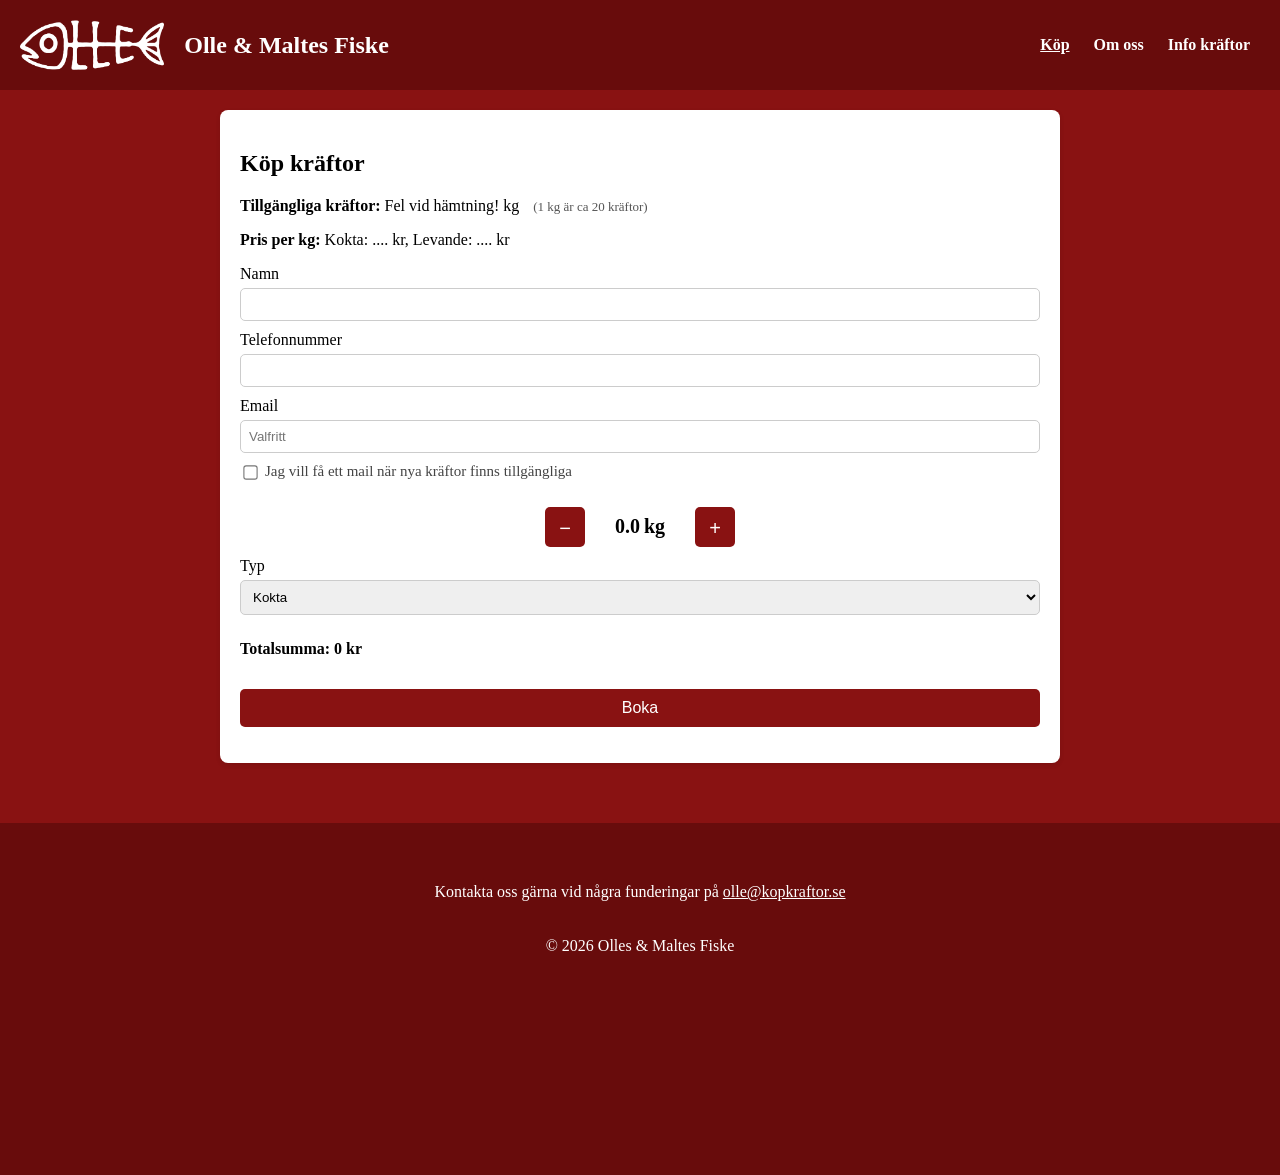
==== index.html @ f4202bf5 "Update index.html" ====
<!DOCTYPE html>
<html lang="sv">
<head>
  <script async src="https://pagead2.googlesyndication.com/pagead/js/adsbygoogle.js?client=ca-pub-5021465034613320"
     crossorigin="anonymous"></script>
  <meta charset="UTF-8">
  <meta name="viewport" content="width=device-width, initial-scale=1.0, maximum-scale=1.0, user-scalable=no">
  <title>Olles Fiske</title>
  <link rel="icon" type="image/png" href="loggasimpelvit.ico">
  
  <style>
    body {
      margin: 0;
      font-family: 'Times New Roman', Times, serif, Helvetica, sans-serif;
      background: #891212;
      display: flex;
      flex-direction: column;
      min-height: 100vh;
    }
    .container{touch-action: manipulation;}

    header {
      display: flex;
      align-items: center;
      background: #680c0c;
      color: white;
      padding: 10px 20px;
    }

    header img { 
      height: 50px; 
      margin-right: 20px; 
      margin-top: 10px;
      margin-bottom: 10px;
    }
    header h1 { 
      font-size: 24px; 
      margin: 0; 
    }

    nav { margin-left: auto; }
    nav a {
      color: white; text-decoration: none; margin: 0 10px; font-weight: bold; cursor: pointer;
    }
    nav a.active { text-decoration: underline; }

    main.content {
      flex: 1;
      width: 85%;
      max-width: 800px;
      margin: 20px auto;
      padding: 20px;
      background: white;
      border-radius: 8px;
      box-shadow: 0 2px 5px rgba(0,0,0,0.1);
      min-height: calc(100vh - 320px);
    }
    .kg-control {
      display: flex;
      align-items: center;
      justify-content: center;
      gap: 15px;
      margin-top: 10px;
    }

    .kg-control button {
      background: #891212;
      color: white;
      border: none;
      border-radius: 5px;
      font-size: 20px;
      width: 40px;
      height: 40px;
      cursor: pointer;
    }

    .kg-display {
      display: flex;
      align-items: baseline;
      gap: 4px;
      min-width: 80px;
      justify-content: center; 
      margin-top: 15px;
    }

    .kg-display span {
      font-size: 20px;
      font-weight: bold;
    }

    .newsletter-label {
      font-size: 15px;
      color: #444;
    }

    .newsletter-label input {
        vertical-align: middle;
        transform: scale(1.1);
        margin-right: 6px;
        margin-top: 3px;
      }

    footer {
      text-align: center;
      padding: 60px 20px 20px;
      background: #680c0c;
      color: white;
      margin-top: 40px;
    }

    .footer-bg { background: #680c0c; height: 200px; }

    .tab-content { display: none; }
    .tab-content.active { display: block; }

    form label { display: block; margin-top: 10px; }

    form input, form select {
      width: 100%; 
      padding: 8px; 
      margin-top: 5px;
      border: 1px solid #ccc; 
      border-radius: 5px;
      box-sizing: border-box;
    }
    
    form button {
      margin-top: 15px; padding: 10px; width: 100%;
      background: #891212; color: white; border: none; border-radius: 5px;
      font-size: 16px;
    }
    .quick { display: flex; gap: 10px; margin-top: 5px; }
    .quick button { flex: 1; background: #444; color: white; border: none; border-radius: 5px; cursor: pointer; }
    .info { margin-top: 25px; font-weight: bold; }
    #result { margin-top: 15px; font-weight: bold; }

    .popup {
      display: none; position: fixed; top: 0; left: 0;
      width: 100%; height: 100%;
      background: rgba(0,0,0,0.6);
      justify-content: center; align-items: center;
      z-index: 1000;
    }
    .popup-content {
      background: white; padding: 20px; border-radius: 8px;
      max-width: 400px; width: 90%; text-align: center;
    }
    .popup-content h3 { margin-top: 0; }
    .popup button {
      margin-top: 15px; padding: 10px 20px;
      background: #680c0c; color: white; border: none; border-radius: 5px;
      cursor: pointer;
    }
    
    form label input[type="checkbox"] {
      width: auto; margin-right: 8px;
    }

    .info-label {
      font-size: 13px;
      color: #555;
      margin-left: 10px;
      font-weight: normal;
    }

    @media (max-width: 600px) {
      header { flex-direction: column; align-items: center; text-align: center; }
      header img { height: 110px; margin: 0; margin-top: 30px; }
      header h1 { font-size: 30px; margin-bottom: 40px; margin-top: 40px; }
      nav { margin: 10px 0 0 0; }
      nav a { display: inline-block; margin: 5px; font-size: 16px; }

      .content {
        width: 85%; max-width: 1200px; margin: 20px auto;
        padding: 20px; background: white; border-radius: 8px;
        box-shadow: 0 2px 5px rgba(0,0,0,0.1);
        min-height: calc(100vh - 200px);
      }

      .newsletter-label { font-size: 13px; color: #444; }

      .newsletter-label input {
        vertical-align: middle;
        transform: scale(1.1);
        margin-right: 5px;
        margin-top: 3px;
      }

      main.content {
        flex: 1;
        width: 85%;
        max-width: 800px;
        margin: 20px auto;
        padding: 20px;
        background: white;
        border-radius: 8px;
        box-shadow: 0 2px 5px rgba(0,0,0,0.1);
      }

      .quick { display: grid; grid-template-columns: repeat(2, 1fr); gap: 8px; }
      .quick button { font-size: 14px; padding: 10px; }

      footer { font-size: 14px; padding: 50px 20px 20px; }
      .footer-bg { height: 100px; }

      .popup-content { width: 90%; max-height: 80%; overflow-y: auto; }
    }
  </style>
</head>
<body>
  <header>
    <img src="loggasimpelvit2.png" alt="Olles Fishing Company">
    <h1>Olle & Maltes Fiske</h1>
    <nav>
      <a onclick="showTab(event, 'boka')" class="active">Köp</a>
      <a onclick="showTab(event, 'om')">Om oss</a>
      <a onclick="showTab(event, 'info')">Info kräftor</a>
    </nav>
  </header>

  <main class="content">
    <section id="boka" class="tab-content active">
      <h2>Köp kräftor</h2>
      <p><b>Tillgängliga kräftor:</b> <span id="available">....</span> kg <span class="info-label">(1 kg är ca 20 kräftor)</span></p>
      <p><b>Pris per kg:</b> Kokta: <span id="priceKokta">....</span> kr, Levande: <span id="priceLevande">....</span> kr</p>

      <form id="bookingForm">
        <label>Namn</label>
        <input type="text" id="name" required>

        <label>Telefonnummer</label>
        <input type="text" id="phone">

        <label>Email</label>
        <input type="email" id="email" placeholder="Valfritt">

        <label class="newsletter-label"><input type="checkbox" id="newsletter">Jag vill få ett mail när nya kräftor finns tillgängliga</label>

        <div class="kg-control">
          <button type="button" onclick="changeKg(-0.5)">−</button>
          <div class="kg-display">
            <span id="kgDisplay">0.0</span>
            <span>kg</span>
          </div>
          <button type="button" onclick="changeKg(0.5)">+</button>
        </div>

        <input type="hidden" id="amount" value="0">
        <label>Typ</label>
        <select id="type">
          <option value="kokta">Kokta</option>
          <option value="levande">Levande</option>
        </select>

        <p class="info">Totalsumma: <span id="total">0</span> kr</p>
        <button type="submit">Boka</button>
        <!-- extra submit used only when sold out (visas istället för "Boka") -->
        <button type="submit" id="notifyBtn" style="display:none">Meddela mig</button>
      </form>

      <p id="result"></p>
    </section>

    <section id="om" class="tab-content">
      <h2>Om oss</h2>
      <p>Vi har fiskat kräftor i generationer...</p>
    </section>

    <section id="info" class="tab-content">
      <h2>Info om kräftor</h2>
      <p><strong>Här kan du läsa mer om våra kräftor, skötselråd och tips inför kräftskivan.</strong><br><br><br>Just nu fiskar vi enbart <strong>signalkräftor</strong>, men i framtiden vill vi även börja erbjuda <strong>flodkräftor</strong>.<br><br>Allt fiske sker helt <strong>lagligt</strong> och i enlighet med gällande regler.<br>Samtliga kräftor vi säljer är noggrant kontrollerade och håller sig inom de rekommenderade <strong>standardmåtten</strong>.</p>
    </section>
  </main>

  <footer>
    <span>Kontakta oss gärna vid några funderingar på <a href="mailto:olle@kopkraftor.se" style="color: #ffffff;">olle@kopkraftor.se</a></span>
    <br><br><br>&copy; <span id="year"></span>   Olles & Maltes Fiske
  </footer>
  <div class="footer-bg"></div>

  <div id="popup" class="popup">
    <div class="popup-content">
      <h3>Bokning klar!</h3>
      <p id="popupText"></p>
      <button onclick="closePopup()">Stäng</button>
    </div>
  </div>

  <script>
    const scriptURL = "https://script.google.com/macros/s/AKfycbxB-oQZ01jcxDjN6j4SHtRwwRUxNPxfGxvyRrFInDzlMg7XUJgnkd1C7LWg7Prhrmrzlw/exec"; 
    let prices = { kokta: 0, levande: 0 };
    let soldOut = false; // true när det är slut på kräftor
    let lastAvailable = null;
    let lastPriceKokta = null;
    let lastPriceLevande = null;
    let firstLoad = true;

    async function loadMeta() {
      const availableEl = document.getElementById("available");
      try {
        const res = await fetch(scriptURL);
        const data = await res.json();
        // --- visa "...." bara första gången ---
        const availableEl = document.getElementById("available");
        const priceKoktaEl = document.getElementById("priceKokta");
        const priceLevandeEl = document.getElementById("priceLevande");

        if (firstLoad) {
          availableEl.textContent = "....";
          priceKoktaEl.textContent = "....";
          priceLevandeEl.textContent = "....";
        }

        // --- uppdatera bara om värdet ändrats ---
        if (data.available !== lastAvailable) {
          availableEl.textContent = data.available;
          lastAvailable = data.available;
        }

        if (data.pricePerKg.kokta !== lastPriceKokta) {
          priceKoktaEl.textContent = data.pricePerKg.kokta;
          lastPriceKokta = data.pricePerKg.kokta;
        }

        if (data.pricePerKg.levande !== lastPriceLevande) {
          priceLevandeEl.textContent = data.pricePerKg.levande;
          lastPriceLevande = data.pricePerKg.levande;
        }

        // uppdatera lokala priser och markera att första laddningen är klar
        prices = data.pricePerKg;
        firstLoad = false;

        // uppdatera priser och tillgänglighet
        availableEl.textContent = data.available;
        document.getElementById("priceKokta").textContent = data.pricePerKg.kokta;
        document.getElementById("priceLevande").textContent = data.pricePerKg.levande;
        prices = data.pricePerKg;
        document.getElementById("amount").max = data.available || 0;

        // --- NY FUNKTIONALITET: om slut på kräftor, göm order-relaterade fält ---
        const orderKg = document.querySelector('.kg-control');
        const typeSelect = document.getElementById('type');
        const totalP = document.querySelector('p.info');
        const priceP = document.querySelector('#boka > p:nth-of-type(2)');
        const bookingSubmit = document.querySelector('#bookingForm button[type="submit"]');
        const notifyBtn = document.getElementById('notifyBtn');
        const typeLabel = document.querySelector("#type").previousElementSibling;
        const newsletterLabel = document.querySelector(".newsletter-label");
        const emailField = document.getElementById("email");

        if (data.available <= 0) {
          soldOut = true;
          // göm kilo-kontroller, typ-val och totalsumma
          if (orderKg) orderKg.style.display = 'none';
          if (typeSelect) typeSelect.style.display = 'none';
          if (totalP) totalP.style.display = 'none';
          if (priceP) priceP.style.display = 'none';
          // göm ordinarie "Boka"-knapp (den ligger först i DOM-listan över submit-knappar)
          if (bookingSubmit) bookingSubmit.style.display = 'none';
          // visa den enklare submit-knappen för att anmäla sig
          if (notifyBtn) notifyBtn.style.display = 'block';
          if (typeLabel) typeLabel.style.display = 'none';
          if (newsletterLabel) newsletterLabel.style.display = 'none';
          if (emailField) emailField.placeholder = '';

          // uppdatera status-texten högst upp (men behåll en dold span#available för framtida uppdateringar)
          const statusP = availableEl.parentElement;
          statusP.innerHTML = '<b>Tyvärr finns inga kräftor tillgängliga just nu. <br><br></b> Fyll i dina uppgifter för att få ett meddelande när nya kräftor finns tillgängliga. <span id="available" style="display:none">0</span>';
          // markera automatisk att användaren vill ha mail
          const news = document.getElementById('newsletter'); if (news) news.checked = true;
        } else {
          // återställ vy till normal
          soldOut = false;
          if (orderKg) orderKg.style.display = '';
          if (typeSelect) typeSelect.style.display = '';
          if (totalP) totalP.style.display = '';
          if (priceP) priceP.style.display = '';
          if (bookingSubmit) bookingSubmit.style.display = '';
          if (typeLabel) typeLabel.style.display = '';
          if (newsletterLabel) newsletterLabel.style.display = '';
          if (notifyBtn) notifyBtn.style.display = 'none';
          if (emailField) emailField.placeholder = 'Valfritt';

          // återställ status-text
          const statusP = availableEl.parentElement;
          statusP.innerHTML = `<b>Tillgängliga kräftor:</b> <span id="available">${data.available}</span> kg <span class="info-label">(1 kg är ca 20 kräftor)</span>`;
        }

      } catch (err) {
        availableEl.textContent = "Fel vid hämtning!";
        console.error(err);
      }
    }

    function changeKg(step) {
      let current = parseFloat(document.getElementById("amount").value) || 0;
      current = Math.max(0, current + step);
      current = Math.round(current * 2) / 2;
      document.getElementById("amount").value = current;
      document.getElementById("kgDisplay").textContent = current.toFixed(1);
      updateTotal();
    }

    function updateTotal() {
      const antal = parseFloat(document.getElementById("amount").value) || 0;
      const typ = document.getElementById("type").value;
      const total = antal * (prices[typ] || 0);
      document.getElementById("total").textContent = total;
    }

    document.getElementById("amount").addEventListener("input", updateTotal);
    document.getElementById("type").addEventListener("change", updateTotal);

    document.getElementById("bookingForm").addEventListener("submit", async (e) => {
      e.preventDefault();

      // Om slut på kräftor: skicka bara anmälan om nyhetsbrev (namn + epost eller telefonnummer)
      if (soldOut) {
        const name = document.getElementById("name").value.trim();
        const phone = document.getElementById("phone").value.trim();
        const email = document.getElementById("email").value.trim();
        const resultEl = document.getElementById("result");
        if (!name) { resultEl.textContent = 'Fyll i ditt namn.'; return; }
        if (!phone && !email) { resultEl.textContent = 'Fyll i e-post eller telefonnummer så vi kan kontakta dig.'; return; }

        const notifyPayload = { name, phone, email, newsletter: true };
        resultEl.textContent = 'Skickar anmälan...';
        try {
          const res = await fetch(scriptURL, { method: "POST", body: JSON.stringify(notifyPayload) });
          const parsed = await res.json();
          if (parsed && parsed.success) {
            if (parsed.newsletterStatus === "added") {
              resultEl.textContent = 'Tack! Du har lagts till på nyhetsbrevet och får ett mail när nya kräftor finns.';
            } else if (parsed.newsletterStatus === "exists") {
              resultEl.textContent = 'Din e-post finns redan i nyhetsbrevslistan. Vi meddelar dig när nya kräftor finns.';
            } else {
              resultEl.textContent = "Tack! Vi kontaktar dig när nya kräftor finns tillgängliga.";
            }
          } else {
            resultEl.textContent = 'Tack! Vi kontaktar dig när nya kräftor finns tillgängliga.';
          }
        } catch (err) {
          resultEl.textContent = "Fel vid anmälan! Försök igen senare.";
          console.error(err);
        }

        return; // gör inte vanlig bokning
      }

      // --- vanlig bokningslogik (oförändrad) ---
      const booking = {
        name: document.getElementById("name").value.trim(),
        phone: document.getElementById("phone").value.trim(),
        email: document.getElementById("email").value.trim(),
        newsletter: document.getElementById("newsletter").checked,
        amount: parseFloat(document.getElementById("amount").value, 10),
        type: document.getElementById("type").value
      };

      const resultEl = document.getElementById("result");
      resultEl.textContent = "Skickar bokning...";
      try {
        const res = await fetch(scriptURL, {
          method: "POST",
          body: JSON.stringify(booking)
        });
        const result = await res.json();
        if (result.success) {
          const prisText = result.pris 
            ? `${result.pris} kr`
            : `${booking.amount * (prices[booking.type] || 0)} kr`;

          let extraText = "";
          if (result.newsletterStatus === "added") {
            extraText = "<br><br>Du har lagts till på nyhetslistan och får <br> ett mail när nya kräftor finns.";
          } else if (result.newsletterStatus === "exists") {
            extraText = "<br><br>Din e-postadress finns redan i nyhetslistan.";
          }

          document.getElementById("popupText").innerHTML =
            `Du har bokat ${booking.amount} kg ${booking.type} kräftor för totalt ${prisText}.<br><br>Bokningsbekräftelse skickas via e-post.${extraText}`;

          document.getElementById("popup").style.display = "flex";
          resultEl.textContent = "";
          await loadMeta();
          updateTotal();
        }

          else if (result.error === "NOT_ENOUGH_STOCK") {
          resultEl.textContent = `Det finns bara ${result.available} kg kräftor kvar.`;
          await loadMeta();
        } else {
          resultEl.textContent = "Något gick fel. Försök igen.";
        }
      } catch (err) {
        resultEl.textContent = "Fel vid bokning!";
        console.error(err);
      }
    });

    function closePopup() {
      document.getElementById("popup").style.display = "none";
    }

    function showTab(e, id) {
      document.querySelectorAll(".tab-content").forEach(sec => sec.classList.remove("active"));
      document.querySelectorAll("nav a").forEach(link => link.classList.remove("active"));
      document.getElementById(id).classList.add("active");
      e.target.classList.add("active");
    }

    document.getElementById("year").textContent = new Date().getFullYear();
    loadMeta();

    // justera kravet på epost endast när det inte är "slut"
    document.getElementById("newsletter").addEventListener("change", function() {
      const emailField = document.getElementById("email");
      if (this.checked && !soldOut) {
        emailField.required = true;
        emailField.placeholder = "Obligatorisk om du vill ha nyhetsbrev";
      } else {
        emailField.required = false;
        emailField.placeholder = "Valfritt";
      }
    });

    setInterval(loadMeta, 1000); // uppdatera sidan var 10:e sekund

  </script>
</body>
</html>
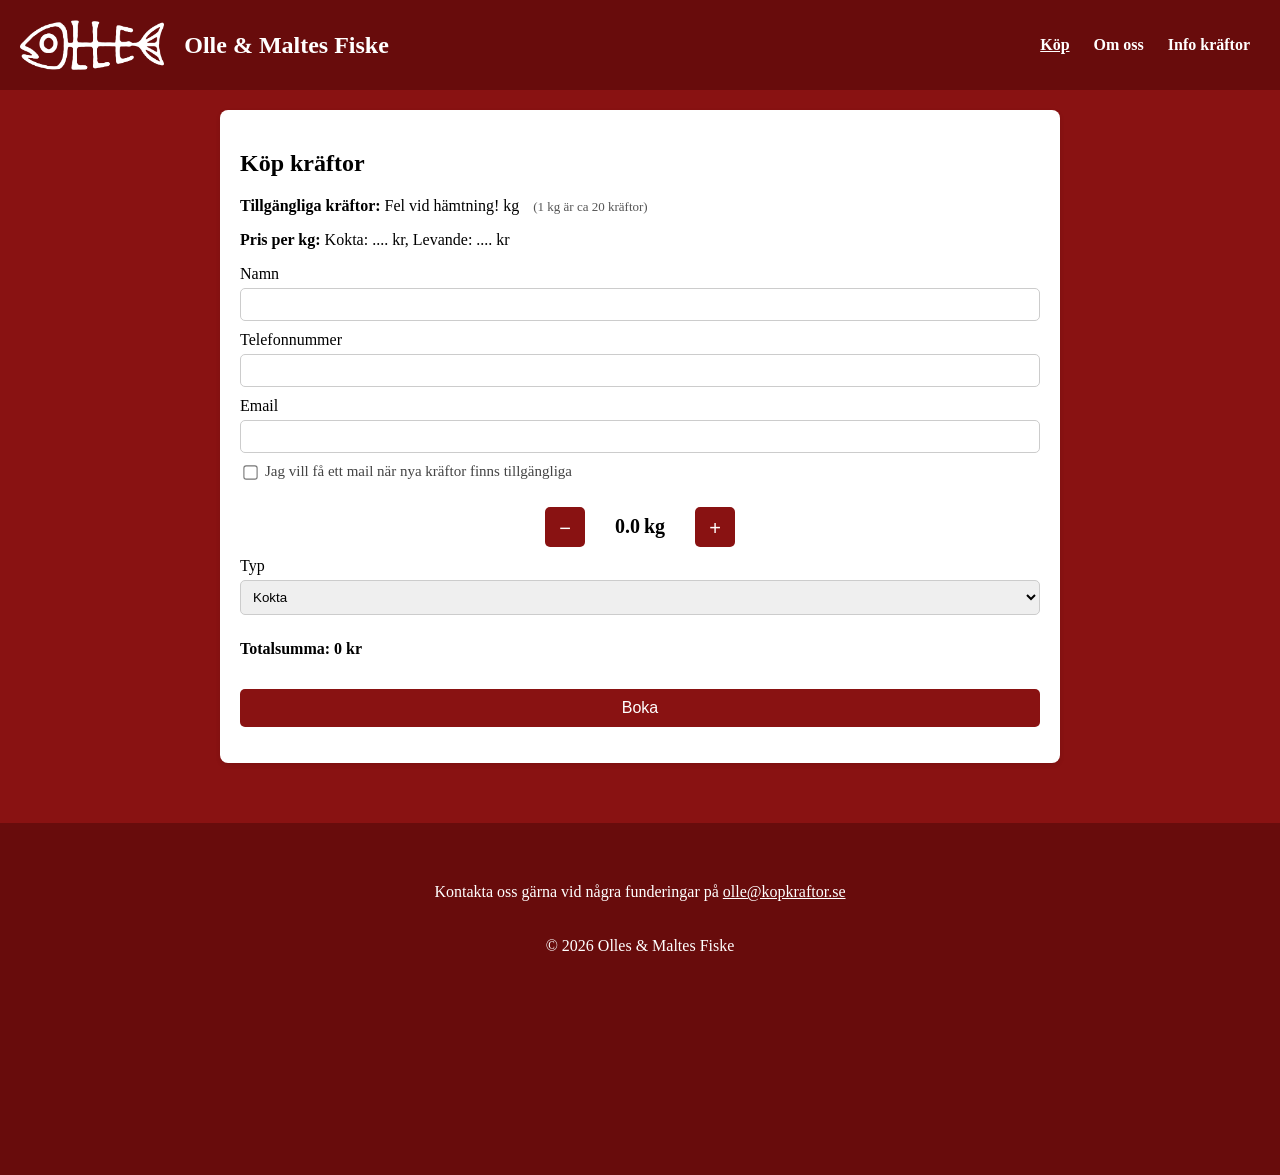
==== commit 712e7327: "Update index.html" ====
--- a/index.html
+++ b/index.html
@@ -232,7 +232,7 @@
         <input type="text" id="phone">
 
         <label>Email</label>
-        <input type="email" id="email" placeholder="Valfritt">
+        <input type="email" id="email" required>
 
         <label class="newsletter-label"><input type="checkbox" id="newsletter">Jag vill få ett mail när nya kräftor finns tillgängliga</label>
 
@@ -332,9 +332,6 @@
         firstLoad = false;
 
         // uppdatera priser och tillgänglighet
-        availableEl.textContent = data.available;
-        document.getElementById("priceKokta").textContent = data.pricePerKg.kokta;
-        document.getElementById("priceLevande").textContent = data.pricePerKg.levande;
         prices = data.pricePerKg;
         document.getElementById("amount").max = data.available || 0;
 
@@ -362,8 +359,9 @@
           if (notifyBtn) notifyBtn.style.display = 'block';
           if (typeLabel) typeLabel.style.display = 'none';
           if (newsletterLabel) newsletterLabel.style.display = 'none';
-          if (emailField) emailField.placeholder = '';
-
+          if (emailField && !document.getElementById("newsletter").checked) {
+            emailField.placeholder = '';
+          }
           // uppdatera status-texten högst upp (men behåll en dold span#available för framtida uppdateringar)
           const statusP = availableEl.parentElement;
           statusP.innerHTML = '<b>Tyvärr finns inga kräftor tillgängliga just nu. <br><br></b> Fyll i dina uppgifter för att få ett meddelande när nya kräftor finns tillgängliga. <span id="available" style="display:none">0</span>';
@@ -380,8 +378,9 @@
           if (typeLabel) typeLabel.style.display = '';
           if (newsletterLabel) newsletterLabel.style.display = '';
           if (notifyBtn) notifyBtn.style.display = 'none';
-          if (emailField) emailField.placeholder = 'Valfritt';
-
+          if (emailField && !document.getElementById("newsletter").checked) {
+            emailField.placeholder = '';
+          }
           // återställ status-text
           const statusP = availableEl.parentElement;
           statusP.innerHTML = `<b>Tillgängliga kräftor:</b> <span id="available">${data.available}</span> kg <span class="info-label">(1 kg är ca 20 kräftor)</span>`;
@@ -521,11 +520,37 @@
         emailField.placeholder = "Obligatorisk om du vill ha nyhetsbrev";
       } else {
         emailField.required = false;
-        emailField.placeholder = "Valfritt";
+        emailField.placeholder = "";
       }
     });
 
-    setInterval(loadMeta, 1000); // uppdatera sidan var 10:e sekund
+    let intervalId;
+
+    function startAutoUpdate() {
+      if (!intervalId) {
+        intervalId = setInterval(loadMeta, 3000); // uppdatera när sidan är aktiv
+      }
+    }
+
+    function stopAutoUpdate() {
+      if (intervalId) {
+        clearInterval(intervalId);
+        intervalId = null;
+      }
+    }
+
+    // Starta uppdatering direkt om sidan är aktiv
+    if (!document.hidden) startAutoUpdate();
+
+    // Lyssna på när användaren byter flik
+    document.addEventListener("visibilitychange", () => {
+      if (document.hidden) {
+        stopAutoUpdate(); // pausa när sidan är i bakgrunden
+      } else {
+        loadMeta();       // uppdatera direkt när användaren kommer tillbaka
+        startAutoUpdate(); // starta intervallet igen
+      }
+    });
 
   </script>
 </body>
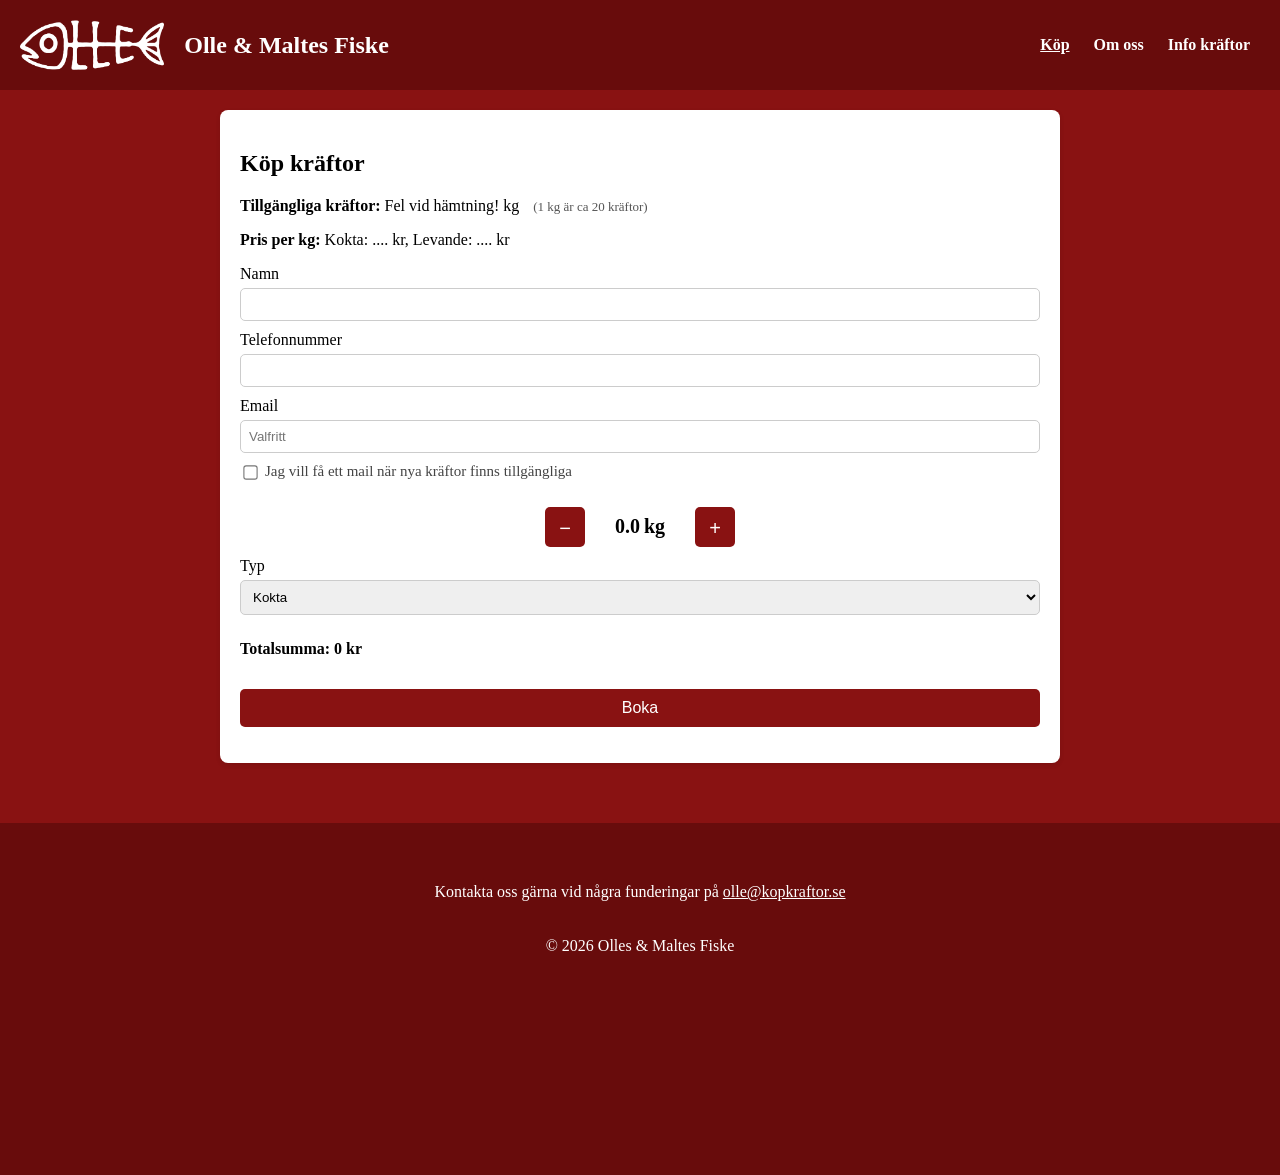
==== commit 3d1dc927: "sdf" ====
--- a/index.html
+++ b/index.html
@@ -1,8 +1,6 @@
 <!DOCTYPE html>
 <html lang="sv">
 <head>
-  <script async src="https://pagead2.googlesyndication.com/pagead/js/adsbygoogle.js?client=ca-pub-5021465034613320"
-     crossorigin="anonymous"></script>
   <meta charset="UTF-8">
   <meta name="viewport" content="width=device-width, initial-scale=1.0, maximum-scale=1.0, user-scalable=no">
   <title>Olles Fiske</title>
@@ -232,7 +230,7 @@
         <input type="text" id="phone">
 
         <label>Email</label>
-        <input type="email" id="email" required>
+        <input type="email" id="email" placeholder="Valfritt">
 
         <label class="newsletter-label"><input type="checkbox" id="newsletter">Jag vill få ett mail när nya kräftor finns tillgängliga</label>
 
@@ -359,9 +357,8 @@
           if (notifyBtn) notifyBtn.style.display = 'block';
           if (typeLabel) typeLabel.style.display = 'none';
           if (newsletterLabel) newsletterLabel.style.display = 'none';
-          if (emailField && !document.getElementById("newsletter").checked) {
-            emailField.placeholder = '';
-          }
+          if (emailField) emailField.placeholder = '';
+
           // uppdatera status-texten högst upp (men behåll en dold span#available för framtida uppdateringar)
           const statusP = availableEl.parentElement;
           statusP.innerHTML = '<b>Tyvärr finns inga kräftor tillgängliga just nu. <br><br></b> Fyll i dina uppgifter för att få ett meddelande när nya kräftor finns tillgängliga. <span id="available" style="display:none">0</span>';
@@ -378,9 +375,8 @@
           if (typeLabel) typeLabel.style.display = '';
           if (newsletterLabel) newsletterLabel.style.display = '';
           if (notifyBtn) notifyBtn.style.display = 'none';
-          if (emailField && !document.getElementById("newsletter").checked) {
-            emailField.placeholder = '';
-          }
+          if (emailField) emailField.placeholder = 'Valfritt';
+
           // återställ status-text
           const statusP = availableEl.parentElement;
           statusP.innerHTML = `<b>Tillgängliga kräftor:</b> <span id="available">${data.available}</span> kg <span class="info-label">(1 kg är ca 20 kräftor)</span>`;
@@ -520,7 +516,7 @@
         emailField.placeholder = "Obligatorisk om du vill ha nyhetsbrev";
       } else {
         emailField.required = false;
-        emailField.placeholder = "";
+        emailField.placeholder = "Valfritt";
       }
     });
 
@@ -528,7 +524,7 @@
 
     function startAutoUpdate() {
       if (!intervalId) {
-        intervalId = setInterval(loadMeta, 3000); // uppdatera när sidan är aktiv
+        intervalId = setInterval(loadMeta, 3000); // uppdatera varje sekund när sidan är aktiv
       }
     }
 
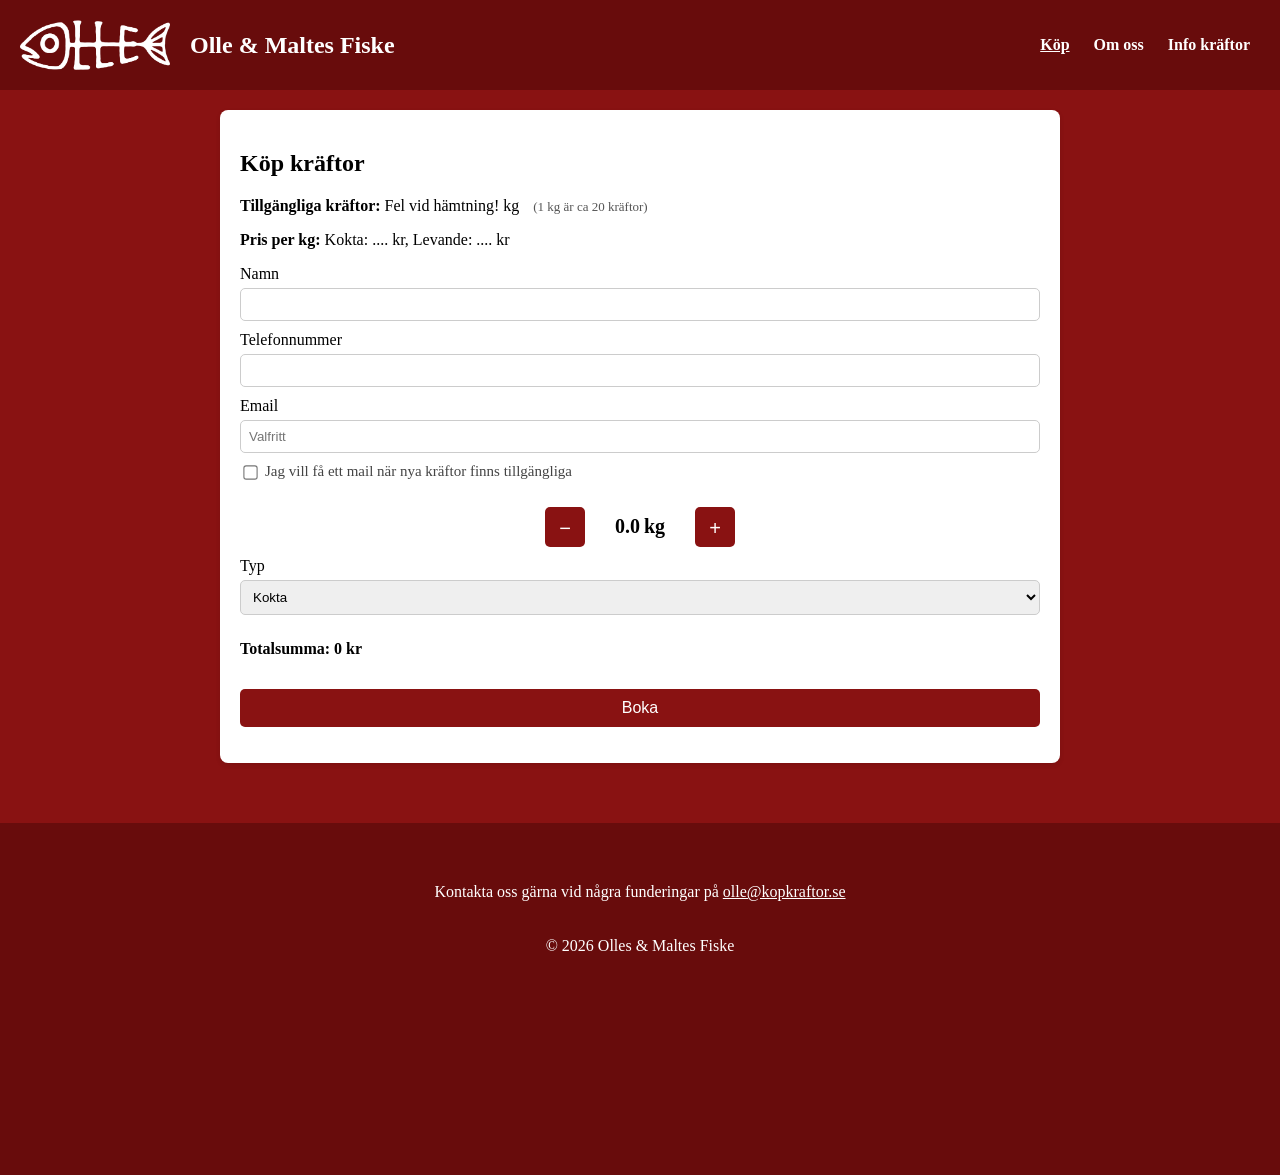
==== commit 1edc14b2: "hej" ====
--- a/index.html
+++ b/index.html
@@ -1,6 +1,15 @@
 <!DOCTYPE html>
 <html lang="sv">
 <head>
+  <!-- Google tag (gtag.js) -->
+<script async src="https://www.googletagmanager.com/gtag/js?id=G-MJWDG3R1ZK"></script>
+<script>
+  window.dataLayer = window.dataLayer || [];
+  function gtag(){dataLayer.push(arguments);}
+  gtag('js', new Date());
+
+  gtag('config', 'G-MJWDG3R1ZK');
+</script>
   <meta charset="UTF-8">
   <meta name="viewport" content="width=device-width, initial-scale=1.0, maximum-scale=1.0, user-scalable=no">
   <title>Olles Fiske</title>
@@ -9,7 +18,7 @@
   <style>
     body {
       margin: 0;
-      font-family: 'Times New Roman', Times, serif, Helvetica, sans-serif;
+      font-family: 'Times New Roman', Times, Helvetica, sans-serif, serif;
       background: #891212;
       display: flex;
       flex-direction: column;
@@ -207,7 +216,7 @@
 </head>
 <body>
   <header>
-    <img src="loggasimpelvit2.png" alt="Olles Fishing Company">
+    <img src="loggasimpelvit2.png" alt="Olles Fishing Company" width="150" height="50">
     <h1>Olle & Maltes Fiske</h1>
     <nav>
       <a onclick="showTab(event, 'boka')" class="active">Köp</a>
@@ -220,7 +229,7 @@
     <section id="boka" class="tab-content active">
       <h2>Köp kräftor</h2>
       <p><b>Tillgängliga kräftor:</b> <span id="available">....</span> kg <span class="info-label">(1 kg är ca 20 kräftor)</span></p>
-      <p><b>Pris per kg:</b> Kokta: <span id="priceKokta">....</span> kr, Levande: <span id="priceLevande">....</span> kr</p>
+      <p id="priceInfo"><b>Pris per kg:</b> Kokta: <span id="priceKokta">....</span> kr, Levande: <span id="priceLevande">....</span> kr</p>
 
       <form id="bookingForm">
         <label>Namn</label>
@@ -285,7 +294,7 @@
   </div>
 
   <script>
-    const scriptURL = "https://script.google.com/macros/s/AKfycbxB-oQZ01jcxDjN6j4SHtRwwRUxNPxfGxvyRrFInDzlMg7XUJgnkd1C7LWg7Prhrmrzlw/exec"; 
+    const scriptURL = "https://script.google.com/macros/s/AKfycbw3lMwk44T9dlGBCGh_wVjrkM-dZGP72VKKBRKCPaBsJOzWXXwv09t9VD06851quE3GDw/exec"; 
     let prices = { kokta: 0, levande: 0 };
     let soldOut = false; // true när det är slut på kräftor
     let lastAvailable = null;
@@ -293,13 +302,31 @@
     let lastPriceLevande = null;
     let firstLoad = true;
 
+    // Skyddar mot hängande nätverksanrop genom att avbryta efter en viss tid
+    async function fetchWithTimeout(url, options = {}, ms = 8000) {
+      const controller = new AbortController();
+      const timer = setTimeout(() => controller.abort(), ms);
+      try {
+        return await fetch(url, { ...options, signal: controller.signal });
+      } finally {
+        clearTimeout(timer);
+      }
+    }
+
+    // Skyddar mot race conditions: om ett nytt loadMeta()-anrop startar
+    // innan ett äldre hunnit svara, ignoreras det äldre svaret.
+    let loadMetaRequestId = 0;
+
     async function loadMeta() {
+      const myRequestId = ++loadMetaRequestId;
       const availableEl = document.getElementById("available");
       try {
-        const res = await fetch(scriptURL);
+        const res = await fetchWithTimeout(scriptURL);
         const data = await res.json();
-        // --- visa "...." bara första gången ---
-        const availableEl = document.getElementById("available");
+
+        // Om ett nyare anrop redan har startat, kasta det här (gamla) svaret
+        if (myRequestId !== loadMetaRequestId) return;
+
         const priceKoktaEl = document.getElementById("priceKokta");
         const priceLevandeEl = document.getElementById("priceLevande");
 
@@ -337,7 +364,7 @@
         const orderKg = document.querySelector('.kg-control');
         const typeSelect = document.getElementById('type');
         const totalP = document.querySelector('p.info');
-        const priceP = document.querySelector('#boka > p:nth-of-type(2)');
+        const priceP = document.getElementById('priceInfo');
         const bookingSubmit = document.querySelector('#bookingForm button[type="submit"]');
         const notifyBtn = document.getElementById('notifyBtn');
         const typeLabel = document.querySelector("#type").previousElementSibling;
@@ -383,7 +410,11 @@
         }
 
       } catch (err) {
-        availableEl.textContent = "Fel vid hämtning!";
+        // Ignorera fel från gamla, redan överspelade anrop
+        if (myRequestId !== loadMetaRequestId) return;
+        availableEl.textContent = err.name === "AbortError"
+          ? "Kunde inte hämta data (timeout). Försöker igen snart..."
+          : "Fel vid hämtning!";
         console.error(err);
       }
     }
@@ -409,6 +440,12 @@
 
     document.getElementById("bookingForm").addEventListener("submit", async (e) => {
       e.preventDefault();
+
+      // Förhindra dubbelbokning om användaren klickar flera gånger snabbt
+      const submitButtons = e.currentTarget.querySelectorAll('button[type="submit"]');
+      submitButtons.forEach(btn => btn.disabled = true);
+
+      try {
 
       // Om slut på kräftor: skicka bara anmälan om nyhetsbrev (namn + epost eller telefonnummer)
       if (soldOut) {
@@ -419,10 +456,10 @@
         if (!name) { resultEl.textContent = 'Fyll i ditt namn.'; return; }
         if (!phone && !email) { resultEl.textContent = 'Fyll i e-post eller telefonnummer så vi kan kontakta dig.'; return; }
 
-        const notifyPayload = { name, phone, email, newsletter: true };
+        const notifyPayload = { action: "notify", name: name, phone: phone, email: email, newsletter: true };
         resultEl.textContent = 'Skickar anmälan...';
         try {
-          const res = await fetch(scriptURL, { method: "POST", body: JSON.stringify(notifyPayload) });
+          const res = await fetchWithTimeout(scriptURL, { method: "POST", body: JSON.stringify(notifyPayload) });
           const parsed = await res.json();
           if (parsed && parsed.success) {
             if (parsed.newsletterStatus === "added") {
@@ -445,18 +482,19 @@
 
       // --- vanlig bokningslogik (oförändrad) ---
       const booking = {
+        action: "book",
         name: document.getElementById("name").value.trim(),
         phone: document.getElementById("phone").value.trim(),
         email: document.getElementById("email").value.trim(),
         newsletter: document.getElementById("newsletter").checked,
-        amount: parseFloat(document.getElementById("amount").value, 10),
+        amount: parseFloat(document.getElementById("amount").value),
         type: document.getElementById("type").value
       };
 
       const resultEl = document.getElementById("result");
       resultEl.textContent = "Skickar bokning...";
       try {
-        const res = await fetch(scriptURL, {
+        const res = await fetchWithTimeout(scriptURL, {
           method: "POST",
           body: JSON.stringify(booking)
         });
@@ -491,6 +529,10 @@
       } catch (err) {
         resultEl.textContent = "Fel vid bokning!";
         console.error(err);
+      }
+
+      } finally {
+        submitButtons.forEach(btn => btn.disabled = false);
       }
     });
 
@@ -524,7 +566,7 @@
 
     function startAutoUpdate() {
       if (!intervalId) {
-        intervalId = setInterval(loadMeta, 3000); // uppdatera varje sekund när sidan är aktiv
+        intervalId = setInterval(loadMeta, 12000); // uppdatera var 12:e sekund när sidan är aktiv (skonar Apps Script-kvoten)
       }
     }
 
